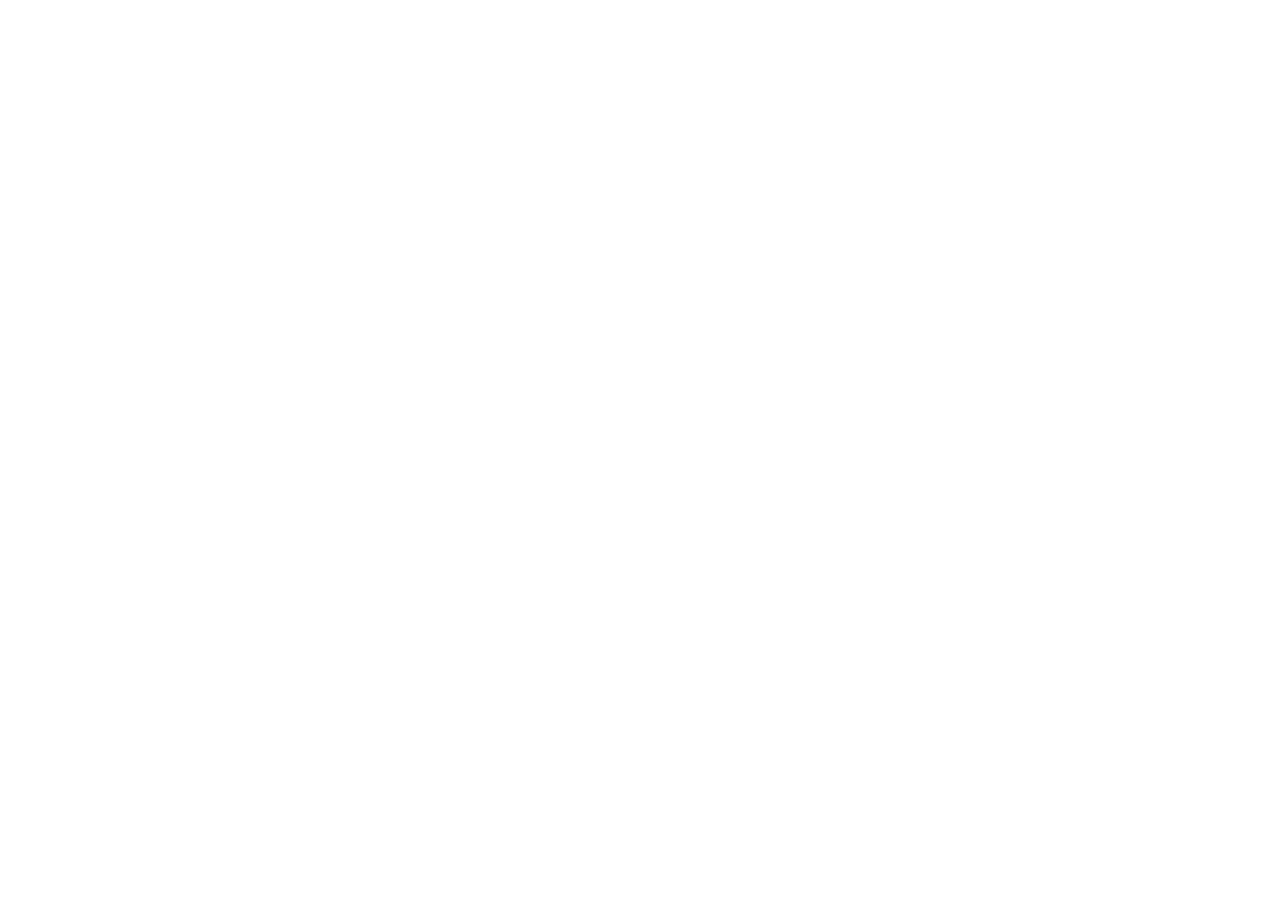
==== about.html @ 204df451 "Initial commit" ====
<!DOCTYPE html>
<html lang="en">
<head>
    <meta charset="UTF-8">
    <meta name="viewport" content="width=device-width, initial-scale=1.0">
    <title>About</title>
    <link rel="stylesheet" href="style.css">
</head>
<body>
    
</body>
</html>
---- style.css ----
body {
    margin: 0;
    padding: 0;
}

.center {
    text-align: center;
}

span {
    padding: 4px;
}

header {
    background-color: #CEDADE;
    color: #0D0D0D;
    padding: 5px;
}
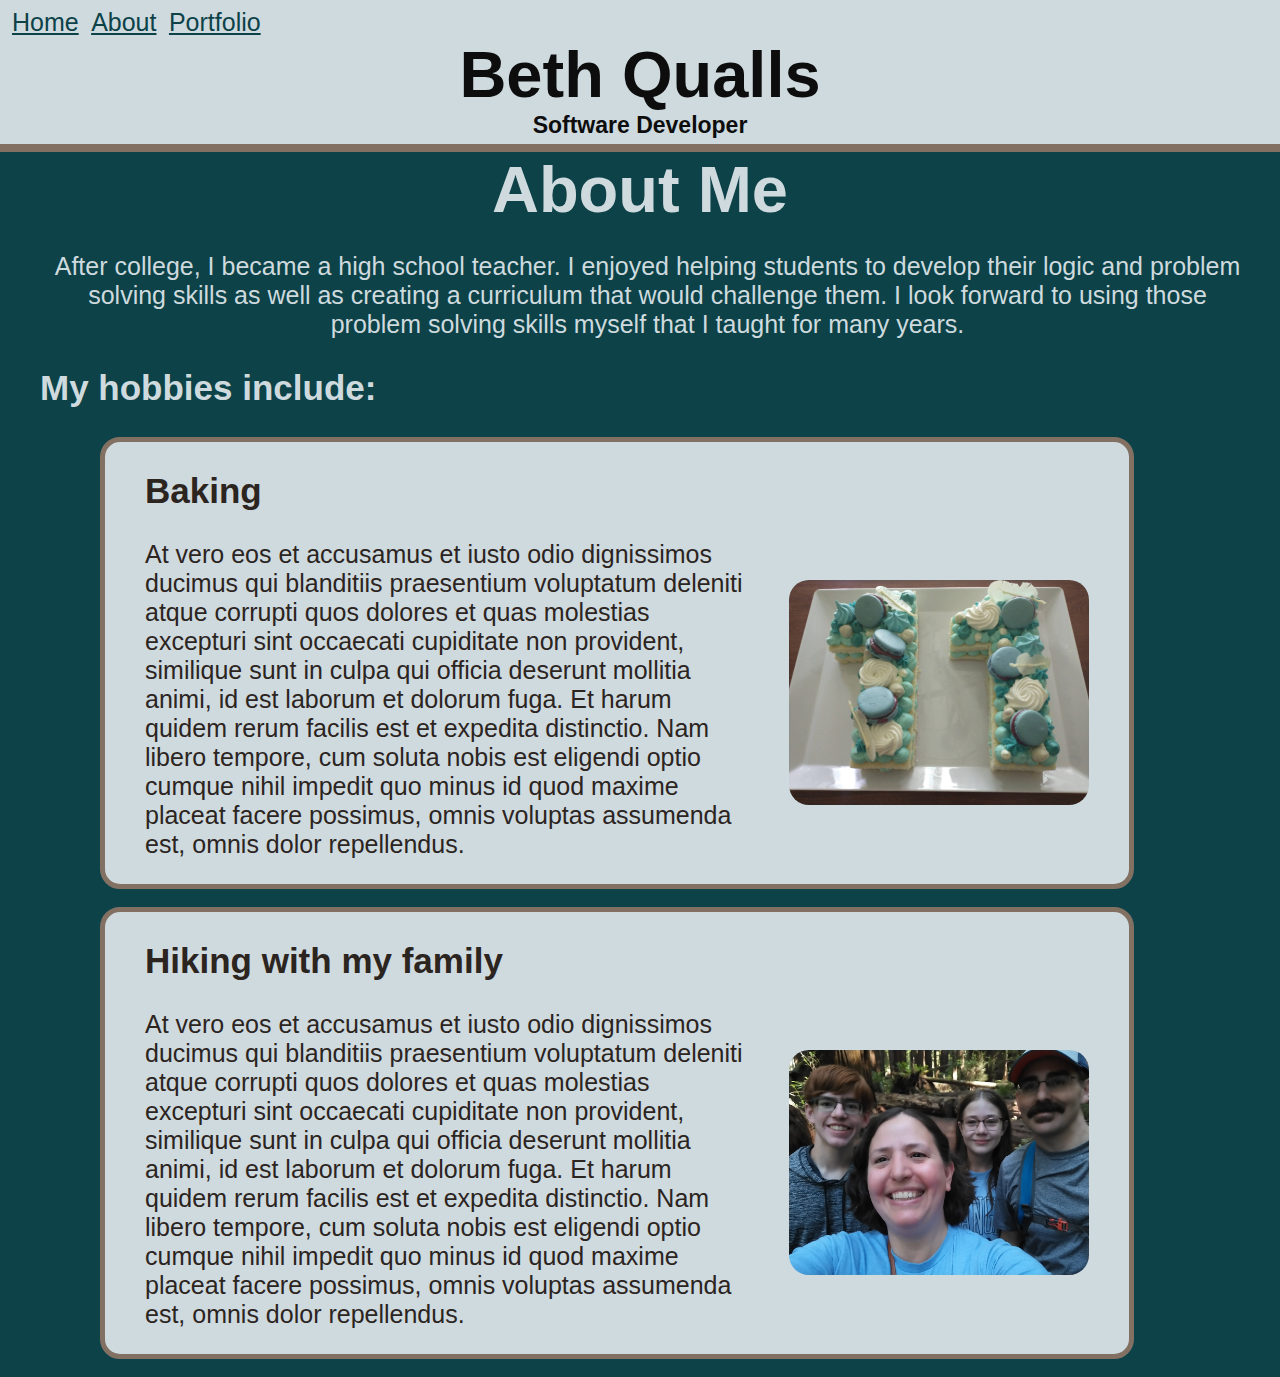
==== commit c54f1529: "finished about & portfolio pages" ====
--- a/about.html
+++ b/about.html
@@ -7,6 +7,40 @@
     <link rel="stylesheet" href="style.css">
 </head>
 <body>
+    <header>
+        <nav>
+            <span><a href="index.html">Home</a></span>
+            <span><a href="about.html">About</a></span>
+            <span><a href="portfolio.html">Portfolio</a></span>
+        </nav>
+        <h1 class="center">Beth Qualls</h1>
+        <h3 class="center">Software Developer</h3>
+        <hr>
+    </header>
+
+    <main>
+        <h1 class="center">About Me</h1>
+
+        <p class="center">After college, I became a high school teacher.  I enjoyed helping students to develop their logic and problem solving skills as well as creating a curriculum that would challenge them.  I look forward to using those problem solving skills myself that I taught for many years.</p>
+
+        <h2>My hobbies include:</h2>
+
+        <div>
+            <h2 class="subheading">Baking</h2>
+            <img class="aboutPhotos" src="images/cake.jpg" alt="photo of cake">
+            <p>At vero eos et accusamus et iusto odio dignissimos ducimus qui blanditiis praesentium voluptatum deleniti atque corrupti quos dolores et quas molestias excepturi sint occaecati cupiditate non provident, similique sunt in culpa qui officia deserunt mollitia animi, id est laborum et dolorum fuga. Et harum quidem rerum facilis est et expedita distinctio. Nam libero tempore, cum soluta nobis est eligendi optio cumque nihil impedit quo minus id quod maxime placeat facere possimus, omnis voluptas assumenda est, omnis dolor repellendus.</p>
+        </div>
+
+        <br>
+
+        <div>
+            <h2 class="subheading">Hiking with my family</h2>
+            <img class="aboutPhotos" src="images/hiking.jpg" alt="photo of cake">
+            <p>At vero eos et accusamus et iusto odio dignissimos ducimus qui blanditiis praesentium voluptatum deleniti atque corrupti quos dolores et quas molestias excepturi sint occaecati cupiditate non provident, similique sunt in culpa qui officia deserunt mollitia animi, id est laborum et dolorum fuga. Et harum quidem rerum facilis est et expedita distinctio. Nam libero tempore, cum soluta nobis est eligendi optio cumque nihil impedit quo minus id quod maxime placeat facere possimus, omnis voluptas assumenda est, omnis dolor repellendus.</p>
+        </div>
+
+        <br>
+    </main>
     
 </body>
 </html>--- a/style.css
+++ b/style.css
@@ -1,6 +1,7 @@
 body {
     margin: 0;
     padding: 0;
+    font-family:'Segoe UI', Tahoma, Geneva, Verdana, sans-serif;
 }
 
 .center {
@@ -14,5 +15,80 @@
 header {
     background-color: #CEDADE;
     color: #0D0D0D;
-    padding: 5px;
-}+    padding: 8px;
+}
+
+h1 {
+    font-size: 65px;
+    margin: 0px;
+}
+
+h2 {
+    font-size: 35px;
+    padding-left: 40px;
+}
+
+h3 {
+    font-size: 23px;
+    margin: 0px;
+    padding: 0px;
+}
+
+.headshot {
+    float: left;
+    width: 300px;
+    margin: 40px;
+    border-radius: 20px;
+}
+
+.aboutPhotos {
+    float: right;
+    width: 300px;
+    margin: 40px;
+    border-radius: 20px;
+}
+
+div {
+    background-color: #CEDADE;
+    color: #2C241E;
+    border: 5px solid #827063;
+    width: 80%;
+    margin-left: 100px;
+    border-radius: 20px;
+}
+
+main {
+    background-color: #0C4248;
+    color: #CEDADE;
+    min-height:100vh;
+}
+
+p {
+    font-size: 25px;
+    margin: 25px;
+    padding-left: 15px;
+}
+
+hr {
+    border: 5px solid #827063;
+    min-width: 100vw;
+    margin: 5px 0px -10px -10px;
+}
+
+ul, a {
+    font-size: 25px;
+}
+
+ul {
+    margin-left: 400px;
+}
+
+#mission {
+    font-size: 42px;
+    font-style:italic;
+}
+
+a:link    { color: #0C4248; }
+a:visited { color: #827063; }
+a:hover   { color: #0D0D0D; }
+a:active  { color: #CEDADE; }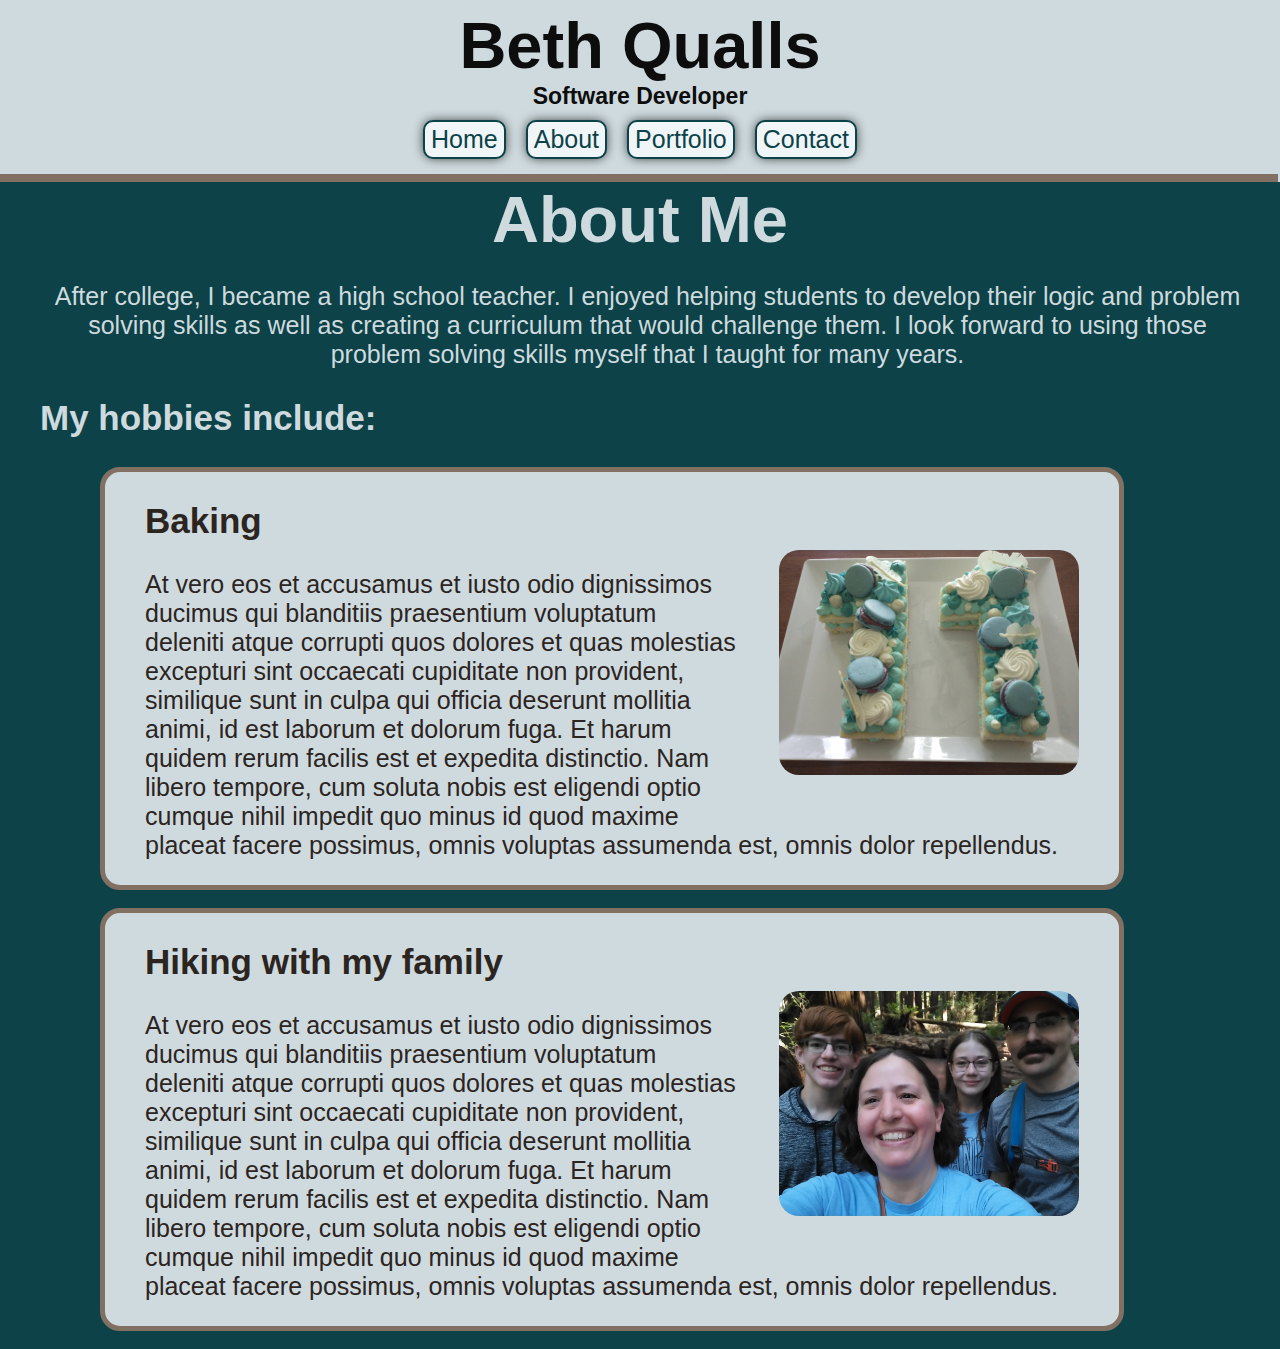
==== commit 03f7ec6a: "Optimized for screens, added contact page" ====
--- a/about.html
+++ b/about.html
@@ -8,13 +8,14 @@
 </head>
 <body>
     <header>
-        <nav>
-            <span><a href="index.html">Home</a></span>
-            <span><a href="about.html">About</a></span>
-            <span><a href="portfolio.html">Portfolio</a></span>
-        </nav>
         <h1 class="center">Beth Qualls</h1>
         <h3 class="center">Software Developer</h3>
+        <nav>
+            <a href="index.html">Home</a>
+            <a href="about.html">About</a>
+            <a href="portfolio.html">Portfolio</a>
+            <a href="contact.html">Contact</a>
+        </nav>
         <hr>
     </header>
 
@@ -25,7 +26,7 @@
 
         <h2>My hobbies include:</h2>
 
-        <div>
+        <div class="boxes">
             <h2 class="subheading">Baking</h2>
             <img class="aboutPhotos" src="images/cake.jpg" alt="photo of cake">
             <p>At vero eos et accusamus et iusto odio dignissimos ducimus qui blanditiis praesentium voluptatum deleniti atque corrupti quos dolores et quas molestias excepturi sint occaecati cupiditate non provident, similique sunt in culpa qui officia deserunt mollitia animi, id est laborum et dolorum fuga. Et harum quidem rerum facilis est et expedita distinctio. Nam libero tempore, cum soluta nobis est eligendi optio cumque nihil impedit quo minus id quod maxime placeat facere possimus, omnis voluptas assumenda est, omnis dolor repellendus.</p>
@@ -33,7 +34,7 @@
 
         <br>
 
-        <div>
+        <div class="boxes">
             <h2 class="subheading">Hiking with my family</h2>
             <img class="aboutPhotos" src="images/hiking.jpg" alt="photo of cake">
             <p>At vero eos et accusamus et iusto odio dignissimos ducimus qui blanditiis praesentium voluptatum deleniti atque corrupti quos dolores et quas molestias excepturi sint occaecati cupiditate non provident, similique sunt in culpa qui officia deserunt mollitia animi, id est laborum et dolorum fuga. Et harum quidem rerum facilis est et expedita distinctio. Nam libero tempore, cum soluta nobis est eligendi optio cumque nihil impedit quo minus id quod maxime placeat facere possimus, omnis voluptas assumenda est, omnis dolor repellendus.</p>
--- a/style.css
+++ b/style.css
@@ -1,7 +1,17 @@
+* {
+    box-sizing: border-box;
+}
+
+
 body {
     margin: 0;
     padding: 0;
     font-family:'Segoe UI', Tahoma, Geneva, Verdana, sans-serif;
+}
+
+nav {
+    display: flex;
+    justify-content:center;
 }
 
 .center {
@@ -10,12 +20,24 @@
 
 span {
     padding: 4px;
+    margin: auto;
 }
 
 header {
     background-color: #CEDADE;
     color: #0D0D0D;
     padding: 8px;
+}
+
+a {
+    text-decoration: none;
+    text-align: center;
+    background-color: #f0f6f8;
+    border: 2px #0C4248 solid;
+    padding: 3px 6px;
+    margin: 10px;
+    border-radius: 10px;
+    box-shadow: 0 0 12px -2px #0D0D0D;
 }
 
 h1 {
@@ -45,16 +67,22 @@
     float: right;
     width: 300px;
     margin: 40px;
+    margin-top: -20px;
     border-radius: 20px;
+    text-align: right;
 }
 
-div {
+.boxes {
     background-color: #CEDADE;
     color: #2C241E;
     border: 5px solid #827063;
     width: 80%;
     margin-left: 100px;
     border-radius: 20px;
+}
+
+.padding {
+    padding: 20px;
 }
 
 main {
@@ -88,7 +116,48 @@
     font-style:italic;
 }
 
+form {
+    font-size: 20px;
+    max-width: 660px;
+    margin: auto;
+}
+
+input {
+    width: 100%;
+}
+
+textarea {
+    width: 100%;
+    height: 100px;
+}
+
+#return {
+    display: flex;
+    justify-content: center;
+}
+
 a:link    { color: #0C4248; }
-a:visited { color: #827063; }
-a:hover   { color: #0D0D0D; }
-a:active  { color: #CEDADE; }+a:visited { color: #0D0D0D; }
+a:hover   { background-color: #827063; }
+a:active  { color: #CEDADE; }
+
+@media screen and (max-width: 480px) {
+    
+    main {
+        width: 100%;
+        padding-bottom: 100px;
+    }
+
+    ul {
+        margin-left: 30px;
+    }
+
+    nav {
+        flex-direction: column;
+    }
+
+    .boxes {
+        width: 95%;
+        margin: 10px 50px 10px 10px;
+    }
+}